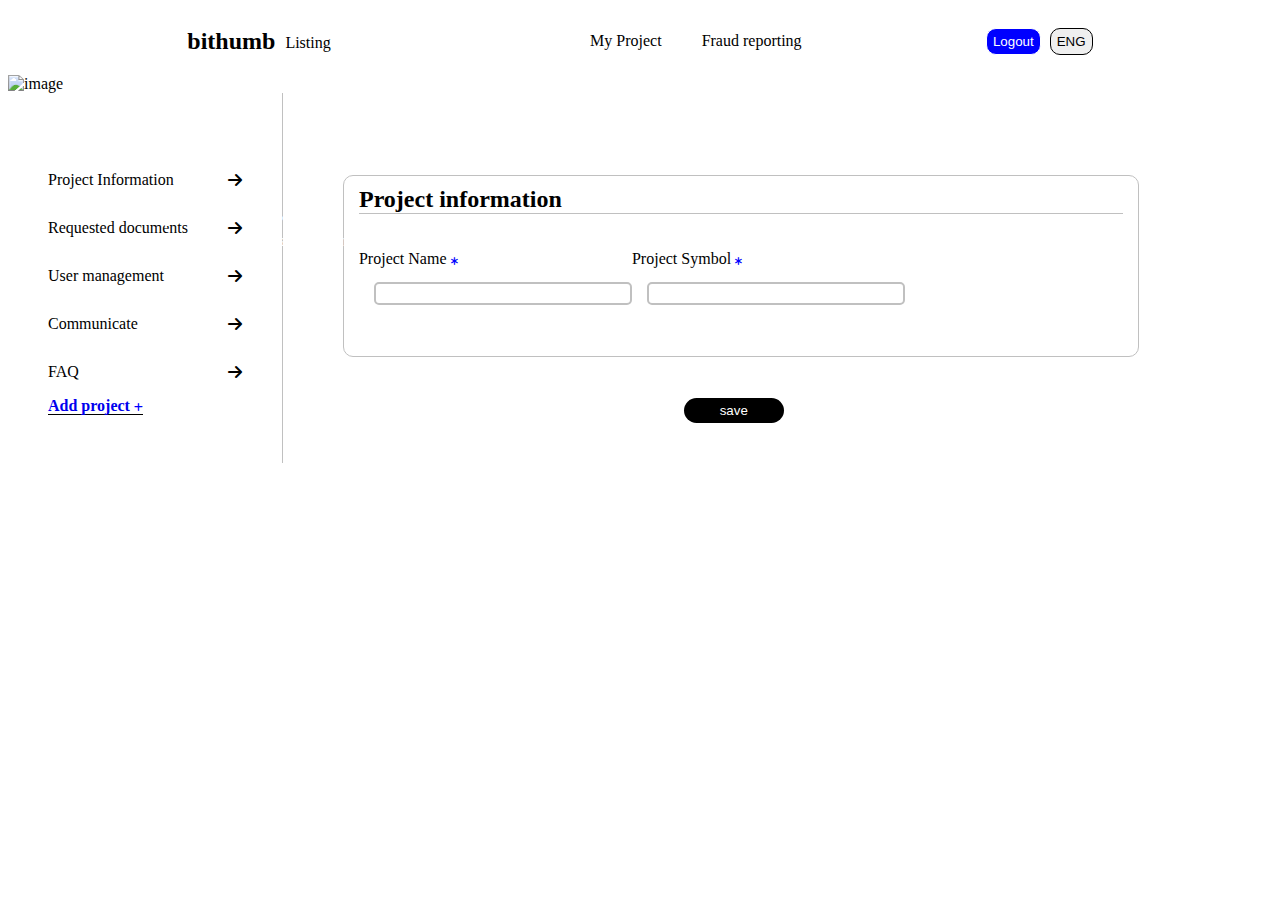
==== index.html @ 50601700 "tablet/mobile responsive still onging" ====
<!DOCTYPE html>
<html lang="en">
<head>
    <meta charset="UTF-8">
    <meta name="viewport" content="width=device-width, initial-scale=1.0">
    <link rel="stylesheet" href="../style/index.css">
    <link rel="stylesheet" href="https://cdnjs.cloudflare.com/ajax/libs/font-awesome/5.15.1/css/all.min.css">
    <link rel="stylesheet" href="offline/fontawesome-free-6.4.0-web/css/all.css">
    <title>Project Information</title>
</head>
<body>
    <!-- nav section  -->
    <nav>
        <div class="name-logo">
            <h2>bithumb</h2>
            <p>Listing</p>
        </div>
        <div class="link-space">
            <ul>
                <li>My Project</li>
                <li>Fraud reporting</li>
            </ul>
        </div>
        <div class="btn-section">
            <button>Logout</button>
            <button>ENG</button>
        </div>
        <!-- mobile icon for nav -->
        <div class="mobile-nav-icon">
            <i id="nav-show-icon" class="fa-solid fa-bars" onclick="navShow()"></i>
            <i id="nav-hide-icon" class="fa-solid fa-x" onclick="navHide()"></i>
        </div>

    </nav>
    <!-- header section -->
    <div class="header-section">
        <div class="img-div">
            <img src="image/image.jpeg" alt="image">
        </div>
        <div class="img-text">
            <h2>Project Information</h2>
            <p>please enter the neccessary information to apply for a listing</p>
        </div>
    </div>
    <!-- body section -->
    <div class="body-section">
        <!-- drawer section  -->
        <div class="page-link">
           <div>
                <ul>
                    <li><a href="/index.html">Project Information</a></li>
                    <li><a href="/requested-documents.html">Requested documents</a></li>
                    <li><a href="/user-management.html">User management</a></li>
                    <li><a href="/communicate.html">Communicate</a></li>
                    <li> <a href="/faq.html">FAQ</a></li>
                </ul>
                <b> <a href="#">Add project</a> <i class="fas fa-plus"></i> </b>
           </div>
            <span>
               <ul>
                <li><i class="fas fa-arrow-right"></i></li>
                <li><i class="fas fa-arrow-right"></i></li>
                <li><i class="fas fa-arrow-right"></i></li>
                <li><i class="fas fa-arrow-right"></i></li>
                <li><i class="fas fa-arrow-right"></i></li>
               </ul>
            </span>
        </div>
        <!-- mobile nav bar section  -->
        <div id="display-div">
            <div class="mobile-nav">
                <div class="mobile-page-link">
                    <div class="project-email">
                        <p>mail@skybureau.co</p>
                    </div>
                    <div class="project-add">
                        <input type="text" id="prject" name="project" placeholder="Add your project" />
                    </div>
                    <div class="project-links">
                        <p>logout</p>
                        <p> <i class="fas fa-plus"></i> <a href="#">Add Project</a></p>
                    </div>
                    <div class="page-links">
                        <h2>My project</h2>
                         <ul>
                             <li><a href="/index.html">Project Information</a></li>
                             <li><a href="/requested-documents.html">Requested documents</a></li>
                             <li><a href="/user-management.html">User management</a></li>
                             <li><a href="/communicate.html">Communicate</a></li>
                             <li> <a href="/faq.html">FAQ</a></li>
                         </ul>
                    </div>
                    <div>
                        <h2>Fraud reporting</h2>
                    </div>
                 </div>
            </div>
        </div>
        <!-- drawer section end  -->
        <div class="inputs">
             <div class="form-section">
                <h2>Project information</h2>
                <form>
                    <div>
                        <p><label for="ProjectName">Project Name</label> <i class="fas fa-asterisk"></i> </p>
                        <input type="text"  id="ProjectName" name="ProjectName"/>
                    </div>

                    <div>
                        <p><label for="ProjectSymbol">Project Symbol</label> <i class="fas fa-asterisk"></i> </p>
                        <input type="text"  id="ProjectSymbol" name="ProjectSymbol"/>
                    </div>
                </form>
             </div>
             <div class="save-btn">
                <button>save</button>
             </div>
        </div>
    </div>

    <script src="/script/script.js"></script>
</body>
</html>
---- style/index.css ----
:root {
    --color-blue:blue;
    --color-black:black;
    --color-white:white;
    --color-silver:silver;
}


nav {
    display:flex;
    justify-content: space-evenly;
    align-items: center;
}

.name-logo {
    display: flex;
    align-items: center;
}

.name-logo p {
    margin:3px 0 0 10px;
}

.link-space ul {
    display: flex;
    align-items: center;
}

.link-space ul li {
   list-style-type: none;
   margin-left: 40px;
}

.btn-section button {
    border: solid 1px;
    border-radius: 10px;
    padding: 5px 6px 5px 6px;
    margin: 0 0 0 5px;
}

.btn-section button:first-of-type {
    background-color: var(--color-blue);
    color: var(--color-white);
}

.header-section .img-div img {
    width: 100%;
    height: 200px;
    position: relative;
}

.header-section .img-text {
    position: absolute;
    top: 20%;
    left: 10%;
    color: var(--color-white);
}

.header-section .img-text p {
    margin-top: -15px;
}

/* body section */

.body-section {
    display: flex;
}

.page-link {
    display: flex;
    align-items: center;
}

.page-link ul {
    list-style-type: none;
}

.page-link ul li {
    margin-top: 30px;
}

.page-link ul li a {
    text-decoration: none;
    color: var(--color-black);
}

.page-link ul li a:hover {
   color: var(--color-blue);
}

.page-link span {
    margin-top: -15px;
}

.page-link b {
    border-bottom: solid 1px ;
    margin: 15px 0 0 40px;
}

.page-link b a {
    text-decoration: none;
}

.page-link b  i {
    font-size: 10px;
    color: var(--color-blue);
}


/* out put */

.form-section form {
    display: flex;
}

.inputs {
    margin: 0 0 0 40px;
    border-left: solid 1px var(--color-silver);
    width: 65%;
    height: 370px;
}

.form-section {
    border: solid 1px var(--color-silver);
    margin: 10% 0 0 60px;
    width: 93%;
    height: 150px;
    padding: 15px;
    border-radius: 10px;
}

.form-section h2 {
    margin: -5px 0 5px 0;
    border-bottom: solid 1px var(--color-silver);
}

.form-section form {
    margin-top: 20px;
}

.form-section form p i {
    font-size: xx-small;
    color: var(--color-blue);
}

.form-section form input {
    width: 250px;
    margin: -5px 0 0 15px;
    border: solid 2px var(--color-silver);
    border-radius: 5px;
    padding: 2px;
}

.save-btn {
    display: flex;
    justify-content: center;
    margin: 5% 0 0 5rem;
}

.save-btn button {
    width: 100px;
    padding: 5px 0 5px 0;
    border-radius: 30px;
    background-color: var(--color-black);
    color: var(--color-white);
    border: none;
}

.mobile-nav,.mobile-nav-icon {
    display: none;
}

@media screen   and (min-width:280px)  and (max-width:950px) {

    nav {
        justify-content: space-between;
        padding: 0 30px 0 30px;
    }

    .img-text {
        display: none;
    }

    .link-space,.btn-section {
        display: none;
    }

    .header-section .img-text {
        position: absolute;
        top: 8%;
        left: 10%;
        color: var(--color-white);
    }

    .body-section {
        flex-direction: column;
    }

    .page-link {
        display: none;
    }
/* mobile nav section */

    #display-div {
        display: none;
    }

    .mobile-nav-icon,.mobile-nav{
        display: block;
    }

    .mobile-nav-icon i {
        font-weight: bolder;
    }

    .mobile-nav {
        display: flex;
        flex-direction: column;
        border: solid 1px white;
        position: fixed;
        background-color: var(--color-white);
        top: 6%;
        width: 80%;
        left: 11rem;
        padding: 7px;
    }
    
    .mobile-page-link ul {
        list-style-type: none;
    }

    .project-email p {
        text-align: center;
        font-size: large;
        font-weight: bold;
    }

    .project-add {
        margin: -8px 0 0 13px;
        width: 93%;
    }

    .project-add input {
        width: 95%;
        border: solid 2px var(--color-blue);
        padding: 9px;
        border-radius: 9px;
    }

    .project-add input:focus{
        outline: none;
        border: solid 2px var(--color-blue);
       }

    .project-links {
        display: flex;
        justify-content: space-between;
        padding: 0 50px 0 21px;
        margin: -7px 0 0 0;
        font-size: large;
        font-weight: bold;
    }

    .page-links {
        border-top: solid 1px ;
        width: 98%;
    }

    .page-links ul {
        margin: -7px 0 0 0;
    }

    .page-links ul li {
        margin-top: 7px;
    }

    .page-links ul li a {
        text-decoration: none;
        color: var(--color-black);
        font-weight: light;
        font-size: x-large;
    }

    .page-links ul li a:hover {
        text-decoration: underline;
    }

/* mobile nav section end */

    .form-section form {
        display: flex;
        flex-direction: column;
    }

    .inputs {
        margin: 0 0 0 -39px;
        width: 100%;
    }

    .form-section {
        border: none;
        margin: 2% 0 0 43px;
        width: 95%;
        height: 180px;
        padding: 10px;
        border-radius: 10px;
    }

    .form-section h2 {
        margin: -5px 0 5px 0;
        border-bottom: none;
        font-weight: bolder;
    }

    .form-section form {
        border: solid 1px ;
        border-radius: 15px;
        padding: 7px 10px 15px 10px;
    }

    .form-section form  p {
        font-weight: bold;
    }

    .form-section form input {
        width: 90%;
        margin: -50px 0 0 15px;
        border: solid 2px var(--color-silver);
        border-radius: 7px;
        padding: 5px;
    }

    .save-btn button {
        width: 200px;
        padding: 5px 0 5px 0;
        border-radius: 30px;
        background-color: var(--color-black);
        color: var(--color-white);
        border: none;
        font-size: x-large;
    }

}
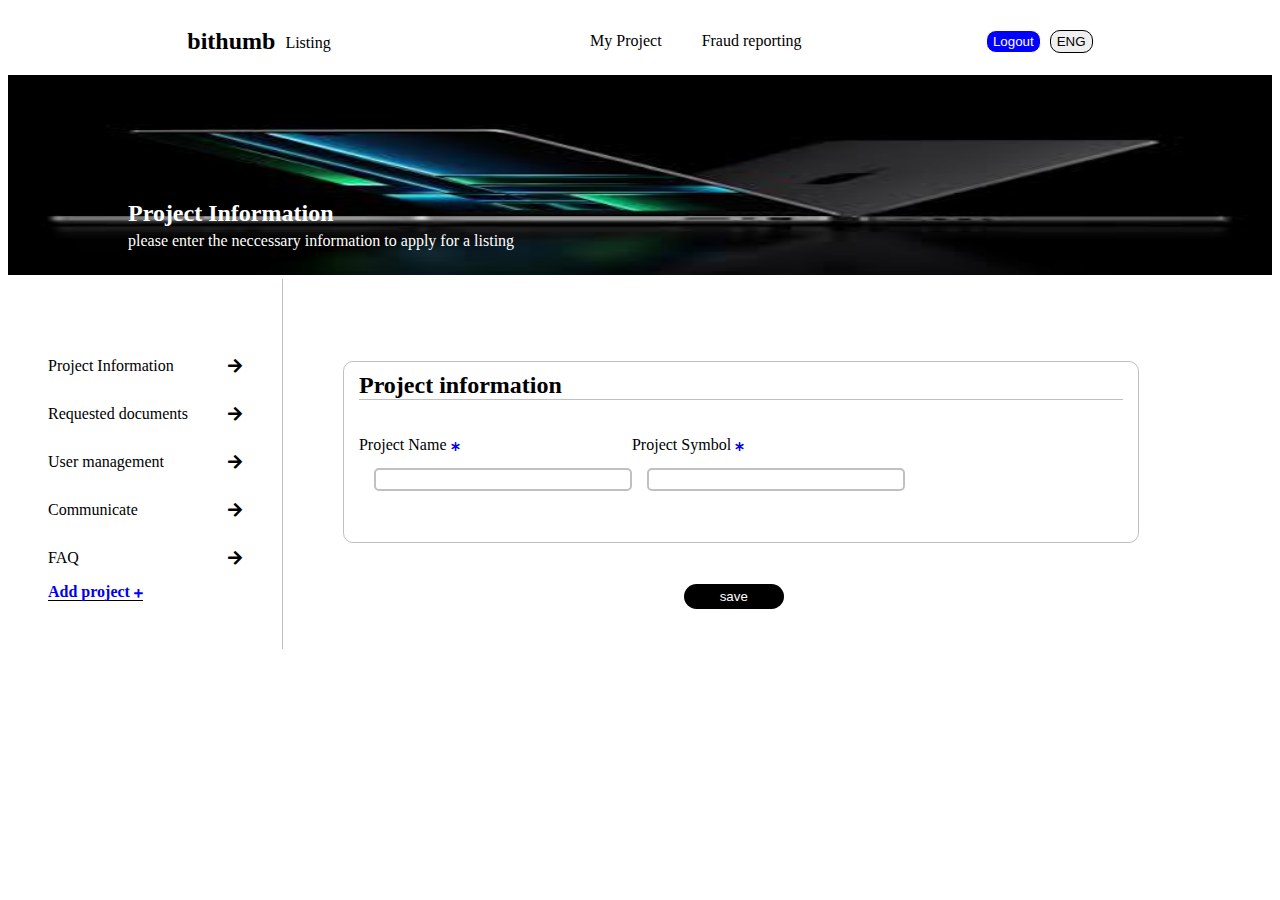
==== commit 1209fd3d: "Gee project" ====
--- a/index.html
+++ b/index.html
@@ -5,8 +5,7 @@
     <meta name="viewport" content="width=device-width, initial-scale=1.0">
     <link rel="stylesheet" href="../style/index.css">
     <link rel="stylesheet" href="https://cdnjs.cloudflare.com/ajax/libs/font-awesome/5.15.1/css/all.min.css">
-    <link rel="stylesheet" href="offline/fontawesome-free-6.4.0-web/css/all.css">
-    <title>Project Information</title>
+    <title>Document</title>
 </head>
 <body>
     <!-- nav section  -->
@@ -25,12 +24,6 @@
             <button>Logout</button>
             <button>ENG</button>
         </div>
-        <!-- mobile icon for nav -->
-        <div class="mobile-nav-icon">
-            <i id="nav-show-icon" class="fa-solid fa-bars" onclick="navShow()"></i>
-            <i id="nav-hide-icon" class="fa-solid fa-x" onclick="navHide()"></i>
-        </div>
-
     </nav>
     <!-- header section -->
     <div class="header-section">
@@ -44,7 +37,6 @@
     </div>
     <!-- body section -->
     <div class="body-section">
-        <!-- drawer section  -->
         <div class="page-link">
            <div>
                 <ul>
@@ -66,37 +58,6 @@
                </ul>
             </span>
         </div>
-        <!-- mobile nav bar section  -->
-        <div id="display-div">
-            <div class="mobile-nav">
-                <div class="mobile-page-link">
-                    <div class="project-email">
-                        <p>mail@skybureau.co</p>
-                    </div>
-                    <div class="project-add">
-                        <input type="text" id="prject" name="project" placeholder="Add your project" />
-                    </div>
-                    <div class="project-links">
-                        <p>logout</p>
-                        <p> <i class="fas fa-plus"></i> <a href="#">Add Project</a></p>
-                    </div>
-                    <div class="page-links">
-                        <h2>My project</h2>
-                         <ul>
-                             <li><a href="/index.html">Project Information</a></li>
-                             <li><a href="/requested-documents.html">Requested documents</a></li>
-                             <li><a href="/user-management.html">User management</a></li>
-                             <li><a href="/communicate.html">Communicate</a></li>
-                             <li> <a href="/faq.html">FAQ</a></li>
-                         </ul>
-                    </div>
-                    <div>
-                        <h2>Fraud reporting</h2>
-                    </div>
-                 </div>
-            </div>
-        </div>
-        <!-- drawer section end  -->
         <div class="inputs">
              <div class="form-section">
                 <h2>Project information</h2>
@@ -117,7 +78,5 @@
              </div>
         </div>
     </div>
-
-    <script src="/script/script.js"></script>
 </body>
 </html>--- a/style/index.css
+++ b/style/index.css
@@ -34,7 +34,7 @@
 .btn-section button {
     border: solid 1px;
     border-radius: 10px;
-    padding: 5px 6px 5px 6px;
+    padding: 3px 6px 3px 6px;
     margin: 0 0 0 5px;
 }
 
@@ -164,180 +164,4 @@
     background-color: var(--color-black);
     color: var(--color-white);
     border: none;
-}
-
-.mobile-nav,.mobile-nav-icon {
-    display: none;
-}
-
-@media screen   and (min-width:280px)  and (max-width:950px) {
-
-    nav {
-        justify-content: space-between;
-        padding: 0 30px 0 30px;
-    }
-
-    .img-text {
-        display: none;
-    }
-
-    .link-space,.btn-section {
-        display: none;
-    }
-
-    .header-section .img-text {
-        position: absolute;
-        top: 8%;
-        left: 10%;
-        color: var(--color-white);
-    }
-
-    .body-section {
-        flex-direction: column;
-    }
-
-    .page-link {
-        display: none;
-    }
-/* mobile nav section */
-
-    #display-div {
-        display: none;
-    }
-
-    .mobile-nav-icon,.mobile-nav{
-        display: block;
-    }
-
-    .mobile-nav-icon i {
-        font-weight: bolder;
-    }
-
-    .mobile-nav {
-        display: flex;
-        flex-direction: column;
-        border: solid 1px white;
-        position: fixed;
-        background-color: var(--color-white);
-        top: 6%;
-        width: 80%;
-        left: 11rem;
-        padding: 7px;
-    }
-    
-    .mobile-page-link ul {
-        list-style-type: none;
-    }
-
-    .project-email p {
-        text-align: center;
-        font-size: large;
-        font-weight: bold;
-    }
-
-    .project-add {
-        margin: -8px 0 0 13px;
-        width: 93%;
-    }
-
-    .project-add input {
-        width: 95%;
-        border: solid 2px var(--color-blue);
-        padding: 9px;
-        border-radius: 9px;
-    }
-
-    .project-add input:focus{
-        outline: none;
-        border: solid 2px var(--color-blue);
-       }
-
-    .project-links {
-        display: flex;
-        justify-content: space-between;
-        padding: 0 50px 0 21px;
-        margin: -7px 0 0 0;
-        font-size: large;
-        font-weight: bold;
-    }
-
-    .page-links {
-        border-top: solid 1px ;
-        width: 98%;
-    }
-
-    .page-links ul {
-        margin: -7px 0 0 0;
-    }
-
-    .page-links ul li {
-        margin-top: 7px;
-    }
-
-    .page-links ul li a {
-        text-decoration: none;
-        color: var(--color-black);
-        font-weight: light;
-        font-size: x-large;
-    }
-
-    .page-links ul li a:hover {
-        text-decoration: underline;
-    }
-
-/* mobile nav section end */
-
-    .form-section form {
-        display: flex;
-        flex-direction: column;
-    }
-
-    .inputs {
-        margin: 0 0 0 -39px;
-        width: 100%;
-    }
-
-    .form-section {
-        border: none;
-        margin: 2% 0 0 43px;
-        width: 95%;
-        height: 180px;
-        padding: 10px;
-        border-radius: 10px;
-    }
-
-    .form-section h2 {
-        margin: -5px 0 5px 0;
-        border-bottom: none;
-        font-weight: bolder;
-    }
-
-    .form-section form {
-        border: solid 1px ;
-        border-radius: 15px;
-        padding: 7px 10px 15px 10px;
-    }
-
-    .form-section form  p {
-        font-weight: bold;
-    }
-
-    .form-section form input {
-        width: 90%;
-        margin: -50px 0 0 15px;
-        border: solid 2px var(--color-silver);
-        border-radius: 7px;
-        padding: 5px;
-    }
-
-    .save-btn button {
-        width: 200px;
-        padding: 5px 0 5px 0;
-        border-radius: 30px;
-        background-color: var(--color-black);
-        color: var(--color-white);
-        border: none;
-        font-size: x-large;
-    }
-
 }